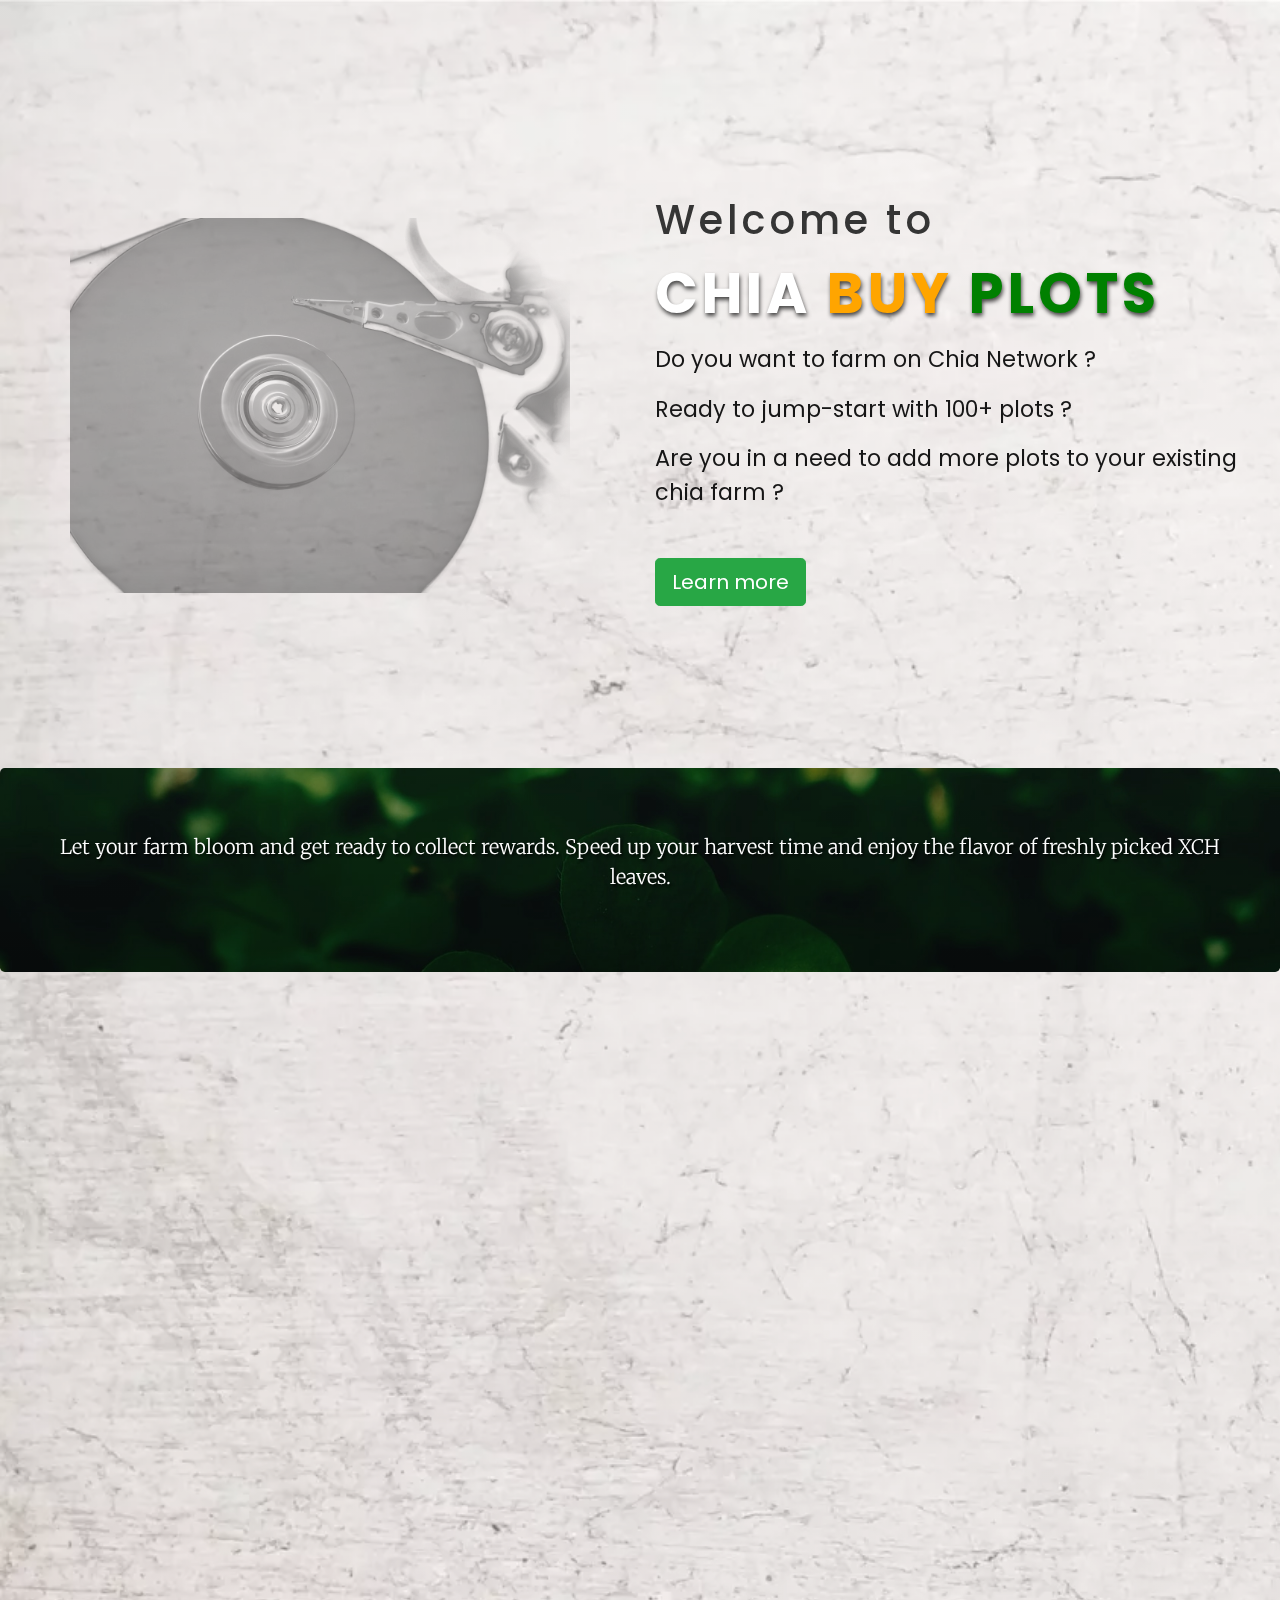
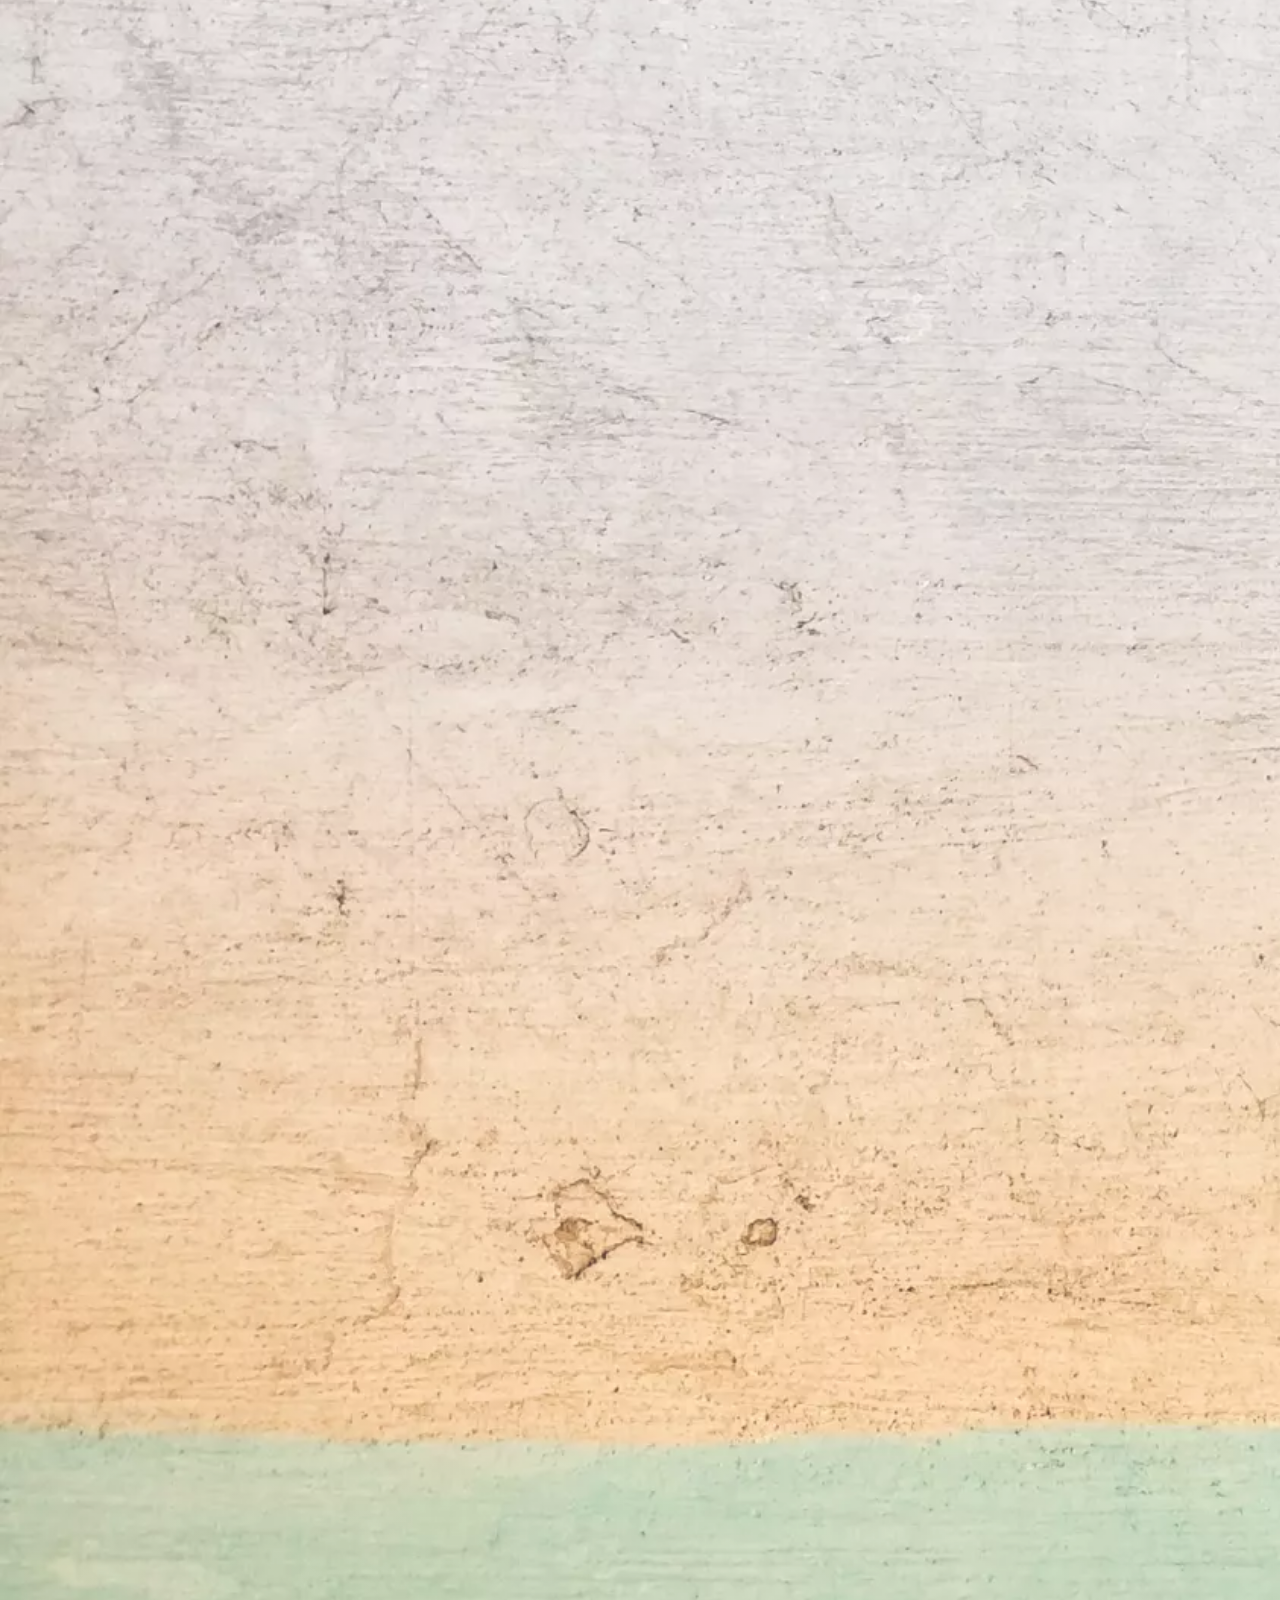
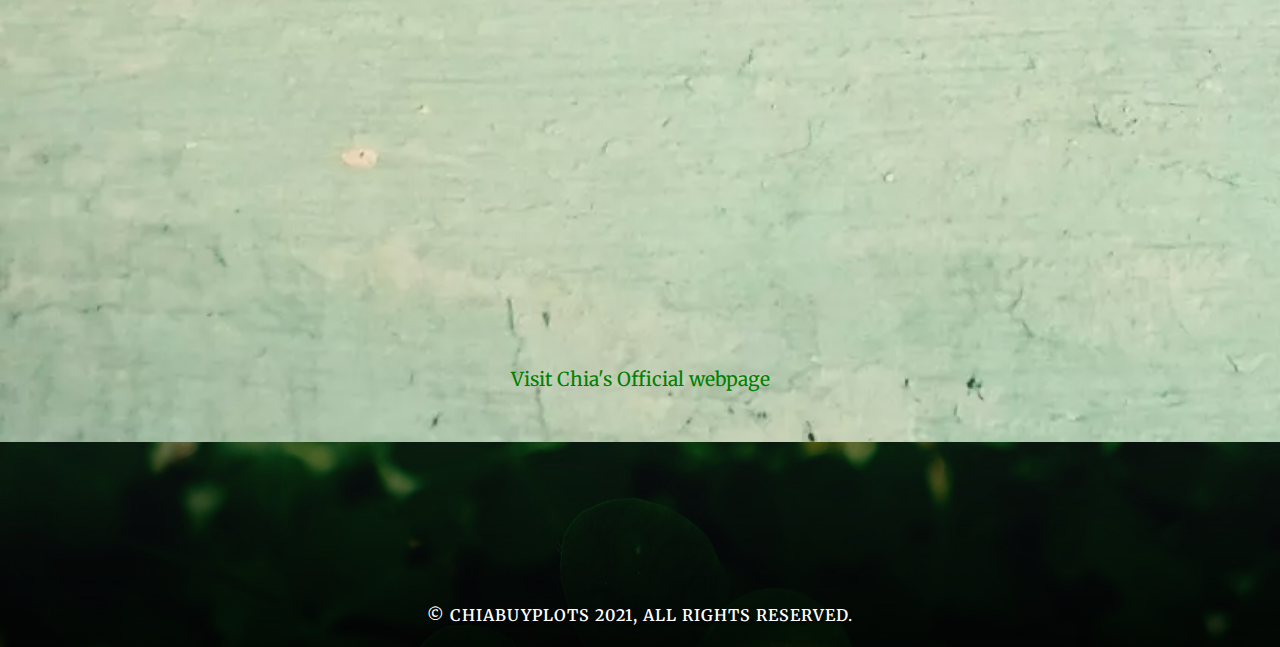
==== index.html @ c7537e88 "Fb chat script" ====
<!DOCTYPE html>
<html lang="en">
  <head>
    <!-- Global site tag (gtag.js) - Google Analytics -->
    <script
      async
      src="https://www.googletagmanager.com/gtag/js?id=G-4QS6Z4R3V3"
    ></script>
    <script>
      window.dataLayer = window.dataLayer || []
      function gtag() {
        dataLayer.push(arguments)
      }
      gtag('js', new Date())

      gtag('config', 'G-4QS6Z4R3V3')
    </script>
    <!-- End Google Tag Manager -->
    <meta charset="UTF-8" />
    <meta http-equiv="X-UA-Compatible" content="IE=edge" />
    <meta name="viewport" content="width=device-width, initial-scale=1.0" />
    <meta
      name="description"
      content="Chia network plots for sale with quotes"
    />
    <meta property="og:type" content="website" />
    <meta property="og:url" content="www.chiabuyplots.com" />
    <meta property="og:title" content="Chia Plots For Sale | Get XCH" />
    <meta name="twitter:title" content="Chia Plots For Sale | Get XCH" />
    <meta
      property="og:description"
      content="Chia Buy Plots, get more plots to farm on the chia network, and get your new XCH coins, today!"
    />
    <meta
      name="twitter:description"
      content="Chia Buy Plots, get more plots to farm on the chia network, and get your new XCH coins, today!"
    />
    <link rel="canonical" href="https://www.chiabuyplots.com" />
    <!-- FAVICON -->
    <link rel="apple-touch-icon" href="./img/logo2.webp" />
    <link rel="shortcut icon" type="image/png" href="./img/logo2.png" />
    <link rel="icon" href="./img/logo2.png" type="image/png" />

    <!-- FONT -->
    <link
      href="https://fonts.googleapis.com/css?family=Playfair+Display&display=swap"
      rel="stylesheet"
    />

    <!-- FA -->
    <link
      rel="stylesheet"
      href="https://cdnjs.cloudflare.com/ajax/libs/font-awesome/5.14.0/css/all.min.css"
      integrity="sha512-1PKOgIY59xJ8Co8+NE6FZ+LOAZKjy+KY8iq0G4B3CyeY6wYHN3yt9PW0XpSriVlkMXe40PTKnXrLnZ9+fkDaog=="
      crossorigin="anonymous"
    />
    <link rel="stylesheet" href="/style.css" />
    <link
      rel="stylesheet"
      href="https://maxcdn.bootstrapcdn.com/bootstrap/4.0.0/css/bootstrap.min.css"
      integrity="sha384-Gn5384xqQ1aoWXA+058RXPxPg6fy4IWvTNh0E263XmFcJlSAwiGgFAW/dAiS6JXm"
      crossorigin="anonymous"
    />
    <link rel="stylesheet" href="https://unpkg.com/aos@next/dist/aos.css" />
    <title>Chia Buy Plots</title>
  </head>
  <body>
    <!-- Google Tag Manager (noscript) -->
    <noscript
      ><iframe
        src="https://www.googletagmanager.com/ns.html?id=GTM-PSJRQSV"
        height="0"
        width="0"
        style="display: none; visibility: hidden"
      ></iframe
    ></noscript>
    <!-- End Google Tag Manager (noscript) -->

    <div class="container-fluid topz">
      <button class="navi-btn openz-btn">
        <i class="fas fa-bars"></i>
      </button>
    </div>

    <div class="container-fluid main-cont mt-5" data-aos="slide-up">
      <div class="row align-items-center my-5">
        <div class="col-6">
          <div class="text-center">
            <img
              src="/img/hdd3.png"
              alt="Hard disk drive mechanism"
              id="imgz"
              class="img-fluid"
              width="500px"
            />
          </div>
        </div>
        <div class="col align-self-center pushdown">
          <h1 class="mt-5">Welcome to</h1>
          <h2 id="compname" class="display-4 my-3">
            <span>CHIA</span> <span>BUY</span> <span>PLOTS</span>
          </h2>
          <p class="lead my-3">Do you want to farm on Chia Network ?</p>
          <p class="lead my-3">Ready to jump-start with 100+ plots ?</p>
          <p class="lead my-3">
            Are you in a need to add more plots to your existing chia farm ?
          </p>
          <div class="my-5">
            <a href="#pitch" id="lan-btn" class="btn btn-success btn-lg"
              >Learn more</a
            >
          </div>
        </div>
      </div>
    </div>

    <div class="navi navi-black">
      <!-- green -->
      <div class="navi navi-green">
        <!-- White putt content here -->
        <div class="navi navi-white">
          <button class="navi-btn close-btn">
            <i class="fas fa-times"></i>
          </button>
          <img
            src="/img/logo2.png"
            alt="green circle with dark green logo representing shopping bag with chia leaves "
            class="logoz"
          />
          <!-- Menu -->
          <ul class="listz">
            <li><a href="/index.html">Home</a></li>
            <li>
              <a href="/contact.html">Contact</a>
            </li>
          </ul>
          <div class="row justify-content-md-center">
            <div class="text-center">
              <a
                class=""
                href="https://www.instagram.com/buychiaplots/"
                alt="Link to instagram account"
                target="_blank"
                ><i class="fab fa-instagram-square"></i
              ></a>
              <a
                class=""
                href="https://www.facebook.com/LettieChia"
                alt="Link to facebook account"
                target="_blank"
                ><i class="fab fa-facebook-square"></i
              ></a>
            </div>
          </div>
        </div>
      </div>
    </div>

    <!-- END NAV -->

    <!-- SECTION INFO -->

    <div
      class="jumbotron"
      data-aos="fade-up"
      alt="green shamrock, credits Brazil_Topno"
    >
      <div class="text-center">
        <p class="lead">
          Let your farm bloom and get ready to collect rewards. Speed up your
          harvest time and enjoy the flavor of freshly picked XCH leaves.
        </p>
      </div>
    </div>
    <!-- CARD -->
    <section id="pitch">
      <div class="container my-5" data-aos="fade-up">
        <p class="lead">
          With the computing power that we have, we can generate 110 plots per
          day. Our current stock allows us to set for sale extra plots that we
          have in circulation. All plots that are available for sale are k-32
          size.
        </p>
        <div class="container my-3" data-aos="flip-left">
          <div class="row justify-content-md-center">
            <div class="card">
              <img
                class="card-img-top"
                src="/img/yachi.webp"
                alt="Chia network logo, green chia leaf on dark-green background"
              />
              <div class="">
                <div class="card-body">
                  <h5 class="card-title">PLOTS INFO</h5>
                  <h2 class="card-text">K-32</h2>
                </div>
                <ul class="list-group list-group-flush">
                  <li class="list-group-item">Size: 101.3GB</li>
                  <li class="list-group-item">Exp. date: 2026</li>
                  <li class="list-group-item">Stock: 350 plots</li>
                  <li class="list-group-item" id="money">
                    Price: <strong> €7</strong> or <strong>$8.45</strong>
                  </li>
                </ul>
                <div class="card-body">
                  <a href="/contact.html" class="btn btn-success"
                    >Get A Quote</a
                  >
                </div>
              </div>
            </div>
          </div>
        </div>
        <p class="lead">
          We are purposely not allowing direct purchase on the page because we
          want to make sure that our customers are well informed and familiar
          with how chia-network works and the technology behind it.
        </p>
        <p class="text-center">
          The only reason why we are listing plots for sale is due to our
          shortage of storage space
        </p>
      </div>
    </section>
    <br />
    <br />
    <br />
    <br />
    <br />
    <!-- BANNER2 -->
    <div
      class="jumbotron"
      data-aos="fade-up"
      alt="green shamrock, credits Brazil_Topno"
    >
      <div class="text-center">
        <p class="lead">
          Triple your chances to be awarded with XCH coins. Get your new plots
          today!
        </p>
      </div>
    </div>

    <br />
    <br />
    <br />
    <br />
    <br />

    <!-- SECTION2 -->

    <div class="container-fluid" data-aos="fade-up">
      <div class="row">
        <!--  -->
        <div class="col-lg-6 col-md-12 col-sm-12">
          <div class="container">
            <div class="text-center my-3">
              <img
                src="/img/rocket3.webp"
                alt="Space  shuttle lauch during daytime"
                class="img-fluid"
              />
            </div>
          </div>
        </div>
        <!--  -->
        <div class="col-lg-6 col-md-12 col-sm-12">
          <div class="container" id="article1">
            <div class="text-center">
              <h3 class="mt-4">GET READY TO START</h3>

              <p class="lead mt-5">
                The way to get started and be ahead of the competition with plot
                count is a huge advantage. Save valuable plotting time and start
                farming.

                <br />
                <br />
                With these tactics, you are saving tons of time and increasing
                your odds to farm rewards.

                <br />
                <br />

                Total Netspace is growing out of proportion due to Chinese
                farmers getting involved. At the time of this writing, Netspace
                is over 4.2 <strong>EiB</strong> when calculated to terabytes we
                are getting the sum of 4.200.000 <strong>TiB</strong>.
              </p>
            </div>
          </div>
        </div>
      </div>
      <br />
      <br />
      <br />
      <br />
      <br />
      <div
        class="container"
        data-aos="fade-up
      "
      >
        <div class="my-5" id="article2">
          <div class="text-center">
            <h3>About CHIA</h3>
            <br />
            <p class="lead my-3">
              CHIA_NETWORK is a serious contender for the top 20
              cryptocurrencies of the future.
              <br />
              <br />

              Founded by Bram Cohen inventor of BitTorrent, one of the best
              network engineers of our age. Stacked and armed with an
              experienced team behind him they have serious intentions to become
              the most-spread cryptocurrencies worldwide and replace the spot
              Bitcoin. Chia Network is dedicated to building a better blockchain
              and smart transaction and provides a decentralized platform that
              is more efficient, and more secure.
              <br />
              <br />
              Its cost efficiency, power usage, and proof of space and time are
              getting more attention from big investors and crypto-enthusiasts.
              Chia network green money for the future.
            </p>
          </div>
        </div>
      </div>
    </div>
    <div class="container">
      <div class="text-center my-5">
        <a
          alt="Chia Network, official website"
          class="green-link"
          href="https://www.chia.net"
          target="_blank"
        >
          Visit Chia's Official webpage</a
        >
      </div>
    </div>

    <!-- FOOTER -->
    <footer>
      <div class="container">
        <div class="text-center p-5">
          <div class="row justify-content-md-center">
            <a
              class="p-2"
              href="https://www.instagram.com/buychiaplots/"
              alt="Link to instagram account webpage www.chiabuyplots.com"
              target="_blank"
              ><i class="fab fa-instagram-square"></i
            ></a>
            <a
              class="p-2"
              href="https://www.facebook.com/LettieChia"
              alt="Link to facebook account webpage www.chiabuyplots.com"
              target="_blank"
              ><i class="fab fa-facebook-square"></i
            ></a>
          </div>
        </div>
      </div>
      <div class="container-fluid">
        <p class="text-center">
          &copy; CHIABUYPLOTS 2021, ALL RIGHTS RESERVED.
        </p>
      </div>
    </footer>
    <!-- Messenger Chat Plugin Code -->
    <div id="fb-root"></div>
    <script>
      window.fbAsyncInit = function () {
        FB.init({
          xfbml: true,
          version: 'v10.0',
        })
      }

      ;(function (d, s, id) {
        var js,
          fjs = d.getElementsByTagName(s)[0]
        if (d.getElementById(id)) return
        js = d.createElement(s)
        js.id = id
        js.src = 'https://connect.facebook.net/en_US/sdk/xfbml.customerchat.js'
        fjs.parentNode.insertBefore(js, fjs)
      })(document, 'script', 'facebook-jssdk')
    </script>

    <!-- Your Chat Plugin code -->
    <div
      class="fb-customerchat"
      attribution="biz_inbox"
      page_id="108338121428741"
    ></div>

    <script src="https://unpkg.com/aos@next/dist/aos.js"></script>
    <script>
      AOS.init()
    </script>

    <script src="script.js"></script>
  </body>
</html>
---- style.css ----
@import url('https://fonts.googleapis.com/css2?family=Merriweather:ital,wght@0,300;0,400;0,700;0,900;1,300;1,400;1,700;1,900&display=swap');
@import url('https://fonts.googleapis.com/css2?family=Poppins:ital,wght@0,100;0,200;0,300;0,400;0,500;0,600;0,700;1,300;1,400&display=swap');
* {
  margin: 0;
  padding: 0;
  box-sizing: border-box;
}

body {
  font-family: 'Merriweather', serif;
}

h1,
h2,
h3,
h4,
h5,
p {
  color: #fff;
  font-family: 'Merriweather', serif;
}
.container h2 {
  font-family: 'Merriweather', serif;
}

.text {
  text-transform: uppercase;
}
.logoz {
  text-align: center;
  width: 80px;
}

.navi-btn {
  border: none;
  background-color: transparent;
  cursor: pointer;
  font-size: 1.2rem;
}

.openz-btn {
  border: none;
  position: fixed;
  top: 15px;
  left: 15px;
}

/* NAVIGATION */

.navi {
  position: fixed;
  top: 0;
  left: 0;
  height: 100vh;
  transform: translateX(-100%);
  transition: transform 0.3s ease-in-out;
}

.navi.vidljivo {
  transform: translateX(0);
}

.navi-black {
  background-color: rgb(34, 31, 31);
  width: 60%;
  max-width: 480px;
  min-width: 320px;
}

.navi-green {
  background-color: rgb(21, 177, 47);
  width: 95%;
}

.navi-white {
  background-color: #fff;
  width: 95%;
  padding: 40px;
  position: relative;
}
.navi-white .close-btn {
  position: absolute;
  top: 1px;
  right: 1px;
  opacity: 0.5;
}

.listz {
  list-style-type: none;
  padding: 0;
}
.listz li {
  margin: 20px 0;
}

.listz li a {
  text-decoration: none;
  color: rgb(34, 31, 31);
  font-size: 14px;
  text-transform: uppercase;
}
.listz ul {
  list-style-type: none;
  padding-left: 20px;
}

/* ANIMATION */

.navi-black {
  transition-delay: 0.4s;
}
.navi-black.vidljivo {
  transition-delay: 0s;
}

.navi-green {
  transition-delay: 0.2s;
}

.navi-green.vidljivo {
  transition-delay: 0.2s;
}

.navi-white {
  transition-delay: 0s;
}
.navi-white.vidljivo {
  z-index: 10;
  transition-delay: 0.4s;
}

/* HERO */
.left {
}

.topz {
  z-index: 10;
}

section {
  z-index: 1;
}
.navi {
  z-index: 10;
}

.row h1,
h3,
h2,
h5,
p {
  color: #161616;
  font-family: 'Merriweather', serif;
}
.container-fluid {
}
.container-fluid h1,
h2,
h3,
h4,
h5,
h6,
p {
  color: #161616;
  font-family: 'Merriweather', serif;
}

.text-center h3 {
  color: #161616;
  font-family: 'Merriweather', serif;
}

.lead {
  font-size: 1.2rem;
}

.fas.fa-bars {
  color: #161616;
}
footer {
  min-height: 200px;
  background-color: rgb(221, 221, 221);
}
.navi-btn.openz-btn {
  z-index: 10;
}

@media (max-width: 600px) {
  #hero-title {
    font-size: 18px;
    text-transform: uppercase;
  }
  .img-flid {
    padding: 20px;
  }
  .main-cont h2 {
    font-size: 24px;
  }
  .main-cont p {
    padding: 10px;
  }
}

/* CONTACT PAGE */
form label,
textarea {
  font-family: 'Larsseit';
  font-size: 12px;
  text-transform: uppercase;
  letter-spacing: 2px;
}

.form-control {
  box-shadow: none !important;
}

form input,
textarea {
  border-radius: 0% !important;
}

form input:focus,
textarea:focus {
  outline: none !important;
  border: 2px solid #000 !important;
}
form button {
  background-color: #161616;
  color: #fff;
  font-size: 1.2rem;
  padding: 10px 60px;
  border: none;
}
.jumbo h1 {
  font-family: 'Merriweather', serif;
}

.jumbotron {
  background: linear-gradient(180deg, rgba(0, 0, 0, 0.2), rgba(0, 0, 0, 0.4)),
    url(/img/brazil.webp);
  background-size: cover;
}

/* EDITS */
body {
  background: linear-gradient(
      180deg,
      rgba(255, 255, 255, 0.5),
      rgba(255, 255, 255, 0.1)
    ),
    url(/img/bharath.webp);
  background-size: cover;
  background-repeat: no-repeat;
}
.jumbotron p {
  color: #fff;
  text-shadow: 2px 2px 3px rgba(0, 0, 0, 1);
}
footer {
  background: linear-gradient(180deg, rgba(0, 0, 0, 0.3), rgba(0, 0, 0, 0.8)),
    url(/img/brazil.webp);
  background-size: cover;
}
footer i {
  color: #fff;
  font-size: 33px;
  padding: 40px;
}

footer p {
  color: #fff;
  font-weight: 600;
  letter-spacing: 1px;
  margin-bottom: 0;
  padding-bottom: 20px;
  text-shadow: 1px 2px 3px rgba(0, 0, 0, 0.7);
}
.navi i {
  margin: 100px 0 0 0;
  color: #535353;
  font-size: 24px;
  padding: 40px;
  margin-left: 2rem;
}
.container-fluid {
  margin: 0;
  padding: 0;
}

.close-btn:focus {
  outline: none;
}
.openz-btn:focus {
  outline: none;
}

/* card */

.card {
  width: 22rem;
  border: none;
  box-shadow: 10px 10px 30px rgba(0, 0, 0, 0.5);
}

.dpart {
  padding: 3rem 0;
  background-color: slategrey;
}
.card {
  font-family: 'Merriweather', serif;
}

.card h2 {
  font-family: Arial, Helvetica, sans-serif;
}

.green-link {
  font-family: 'Merriweather', serif;
  text-decoration: none;
  color: green;
  font-size: 1.2rem;
  margin: 50px 0;
  transition: all 0.4s ease-in-out;
}
.green-link:hover {
  color: rgba(122, 87, 10, 0.9);
  text-decoration: none;
}
.listz li a {
  font-family: 'Merriweather', serif;
  font-size: 18px;
  color: #666666;
}
#logo-main {
  padding: 20px;
  width: 120px;
}
.contacts h1 {
  font-family: 'Poppins', sans-serif;

  letter-spacing: 2px;
}
.top-logo {
  position: absolute;
  top: 60px;
  left: 10px;
  width: 125px;
}

.something {
  clear: both;
}
.main-cont {
  font-family: 'Poppins', sans-serif;
  min-height: 80vh;
}
.main-cont h1 {
  letter-spacing: 4px;
  font-family: 'Poppins', sans-serif;
}
.main-cont h2 {
  letter-spacing: 4px;
  font-family: 'Poppins', sans-serif;
  font-weight: 600;
}

.main-cont p {
  font-size: 1.4rem;
  font-weight: 400;
  font-family: 'Poppins', sans-serif;
}

.pushdown {
  margin-top: 100px;
}
.pushdown h1 {
  color: #353535;
}
#compname {
  text-shadow: 1px 3px 4px rgba(0, 0, 0, 0.7);
  font-weight: 700;
}
#imgz {
  margin-top: 110px;
  opacity: 0.5;
}

@media (max-width: 600px) {
  .navi i {
    padding: 20px;
    margin: 20px;
  }
  .card {
    margin-left: 2rem;
    box-shadow: 2px 2px 10px rgba(0, 0, 0, 0.5);
    width: 18rem;
  }
  .top-logo {
    display: none;
  }
  .pushdown {
    margin-top: 30px;
  }
  .pushdown h1 {
    margin-left: 15px;
    font-size: 1.3rem;
  }
  #compname {
    margin-left: 10px;
    font-size: 3rem;
  }
  #imgz {
    display: none;
  }
  .logoz {
    width: 30px;
  }
  #pitch > .container > p {
    padding: 10px;
    text-align: left;
  }
  #pitch p {
  }
  #article1 p {
    padding: 0;
    text-align: left;
  }
  #article2 p {
    padding: 0;
    text-align: left;
  }
}
#compname > span:nth-child(1) {
  color: #fff;
}
#compname > span:nth-child(2) {
  color: orange;
}
#compname > span:nth-child(3) {
  color: green;
}
@media (min-device-width: 768px) {
  .top-logo {
    position: absolute;
    top: 90px;
    left: 30px;
    width: 69px;
  }
}
#money > strong {
  color: rgb(13, 133, 13);
  font-family: Arial, Helvetica, sans-serif;
  font-size: 1.3rem;
  /* text-shadow: 1px 1px 1px rgba(33, 200, 33, 0.6); */
}
#pitch p {
  padding: 2rem;
}
#article1 p {
  padding: 1rem;
  text-align: left;
}
#article2 p {
  padding: 1rem;
  text-align: left;
}
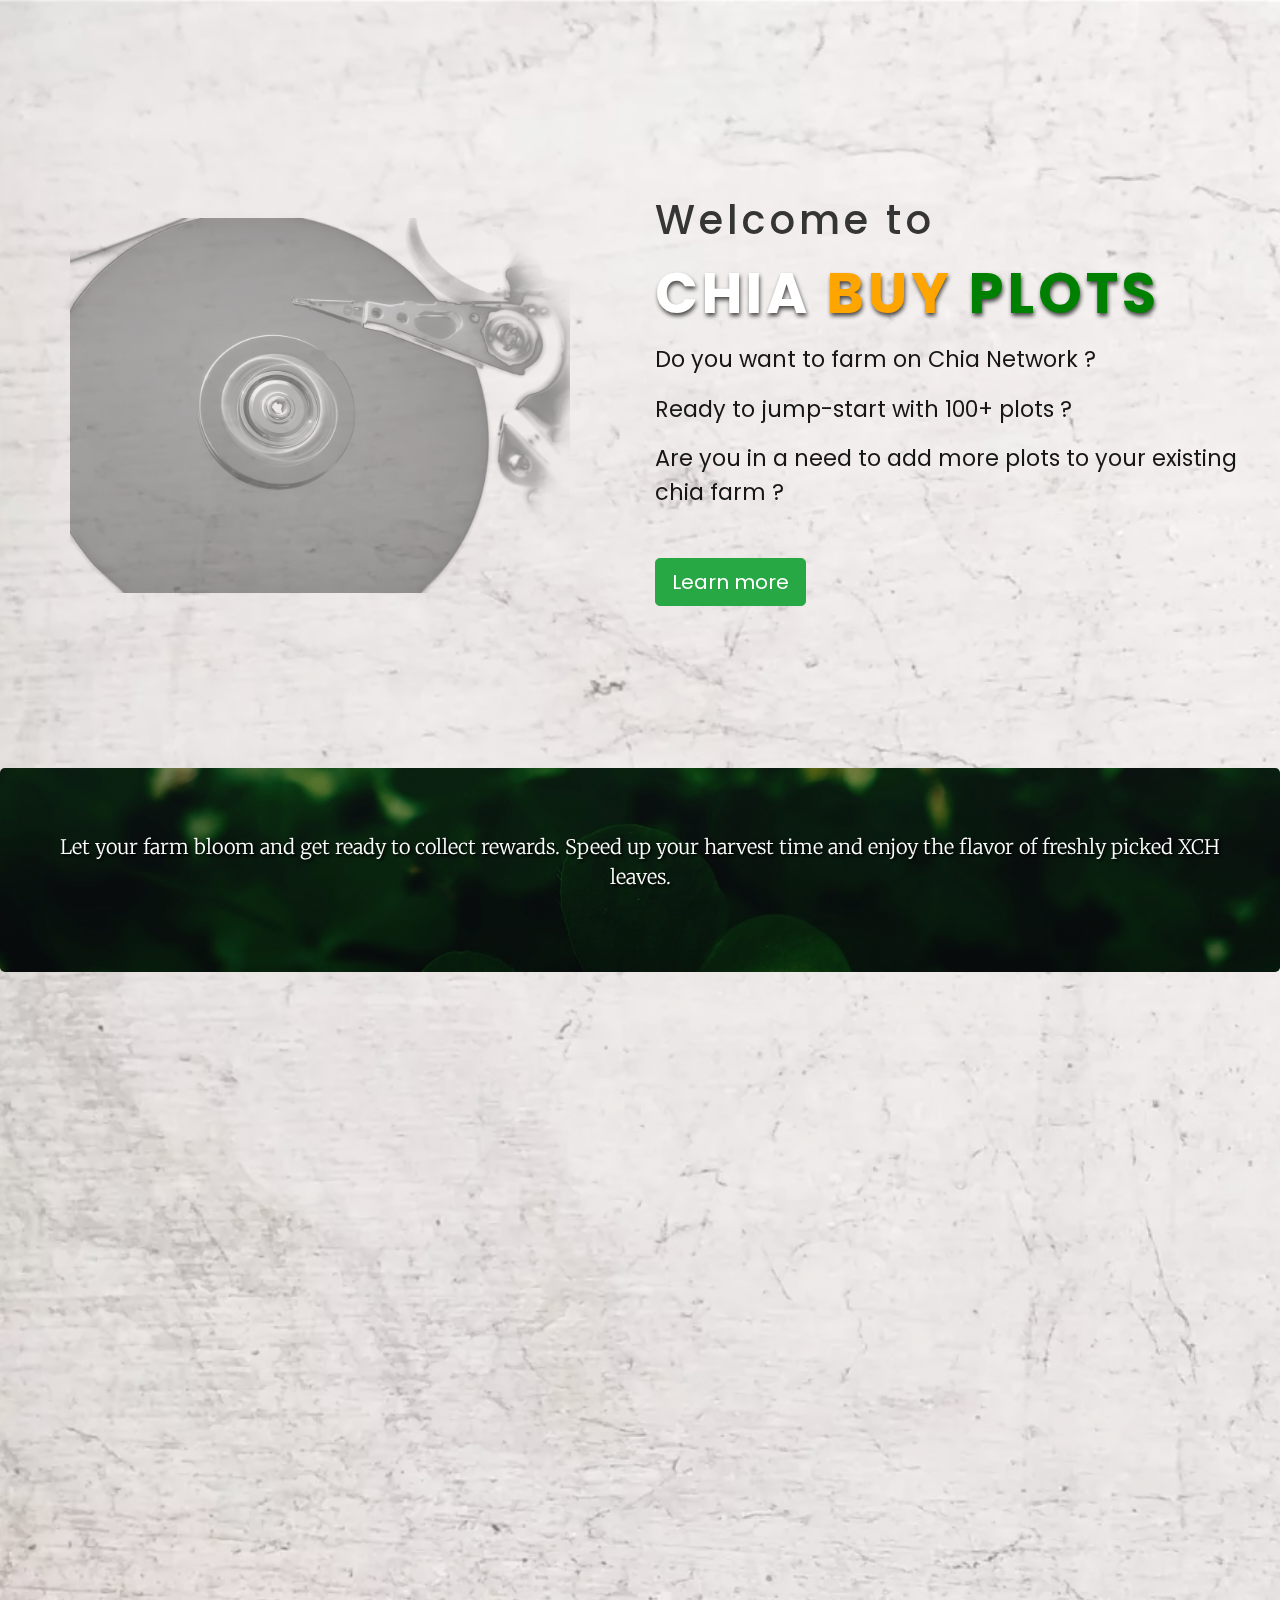
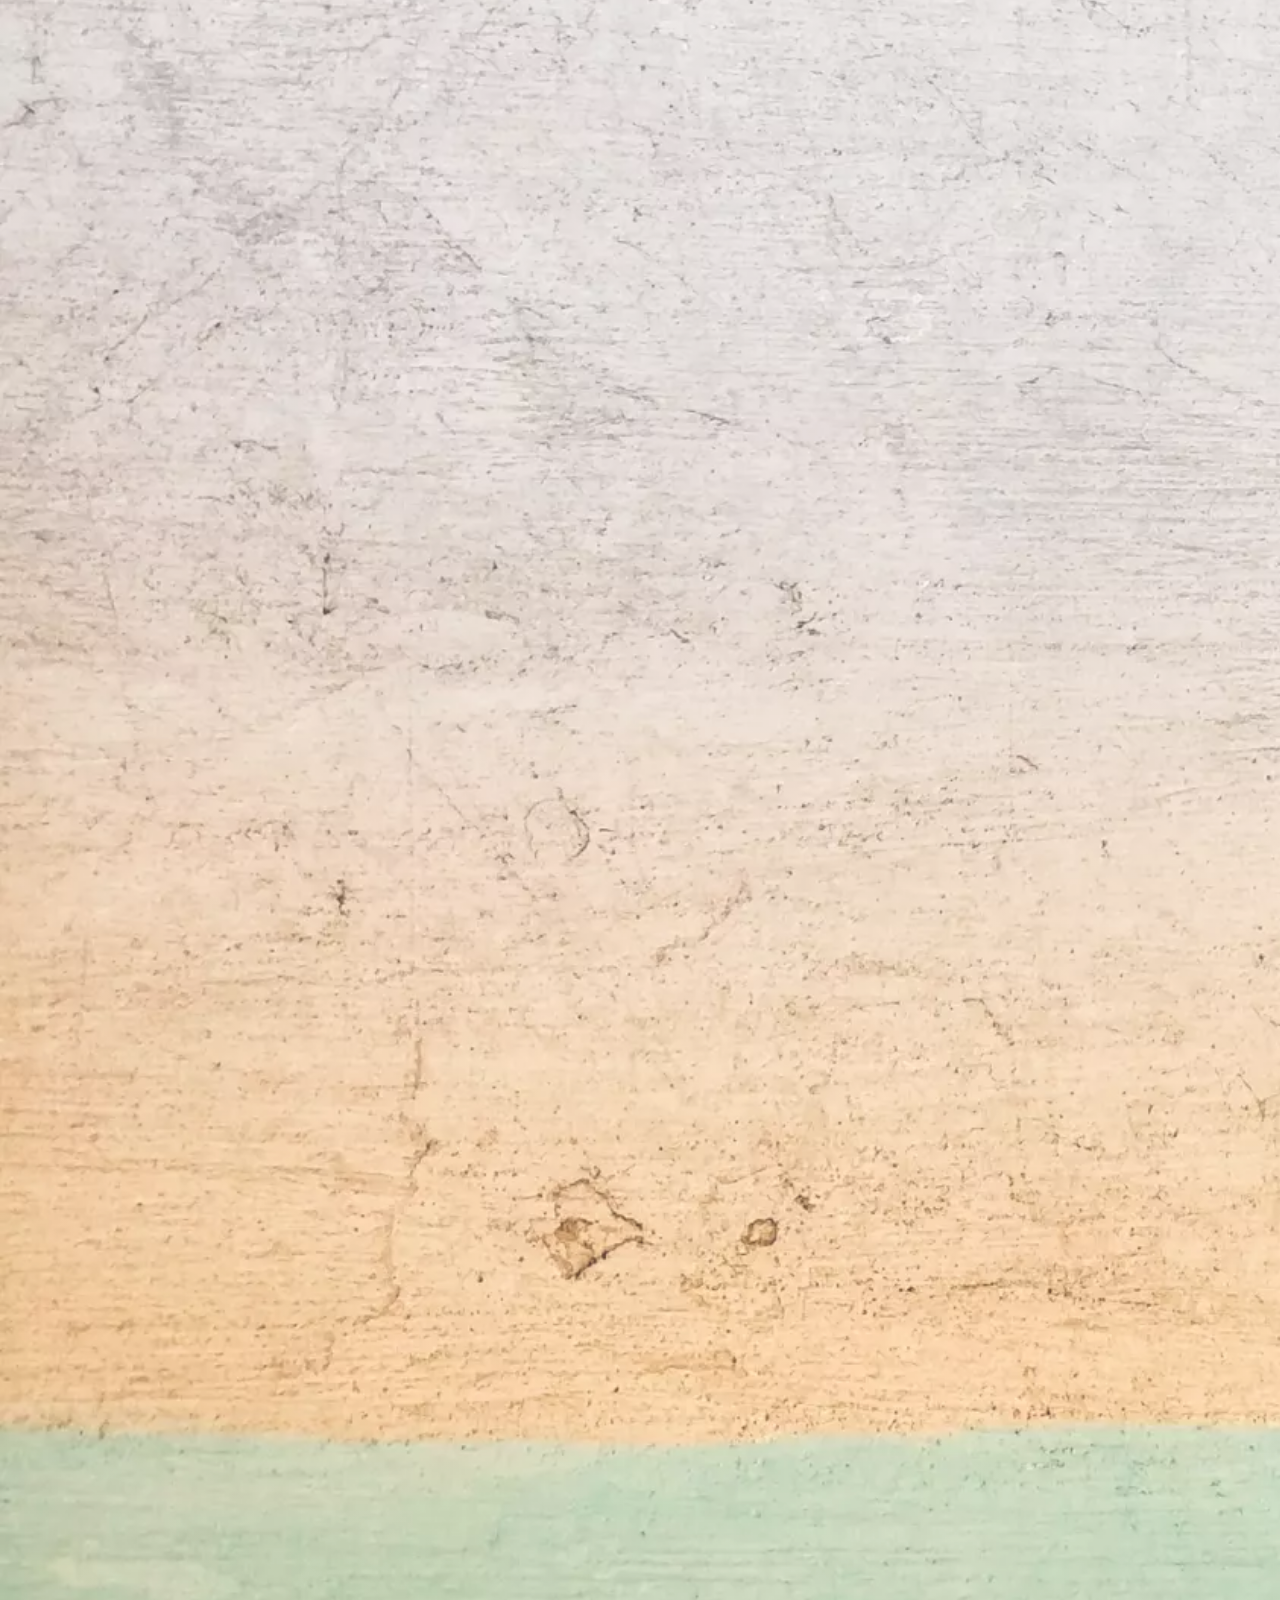
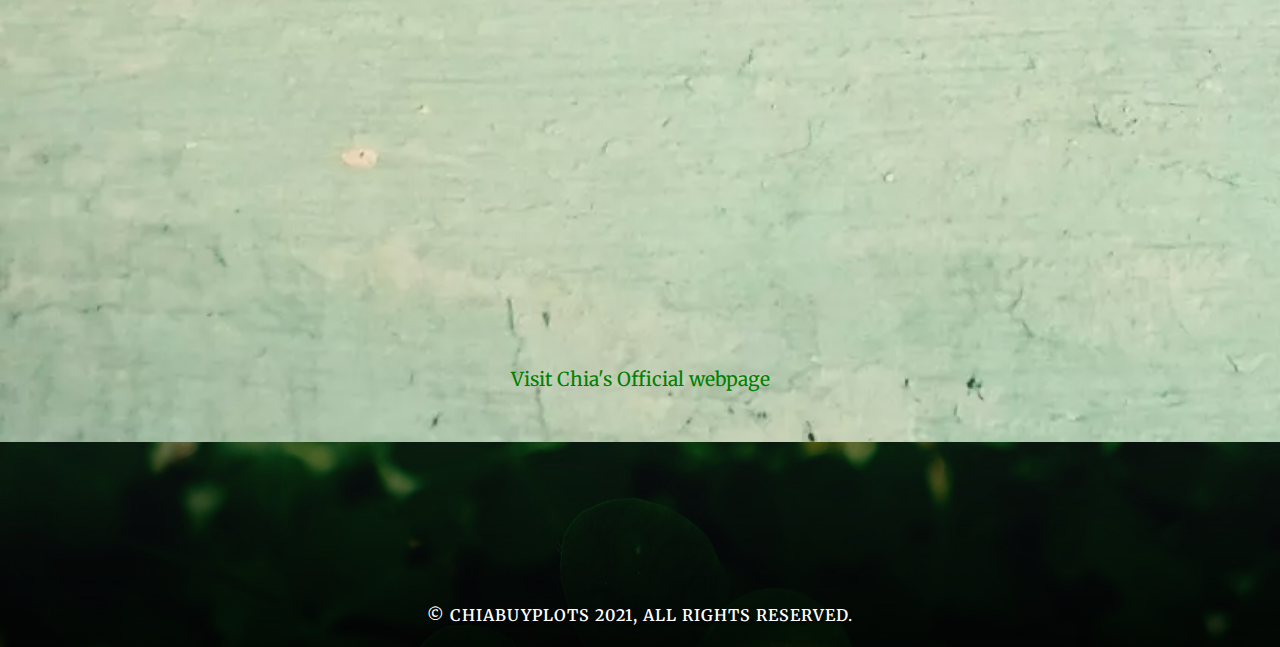
==== commit 6e38c9ec: "minimized chat" ====
(no text change in the page or its own stylesheets)
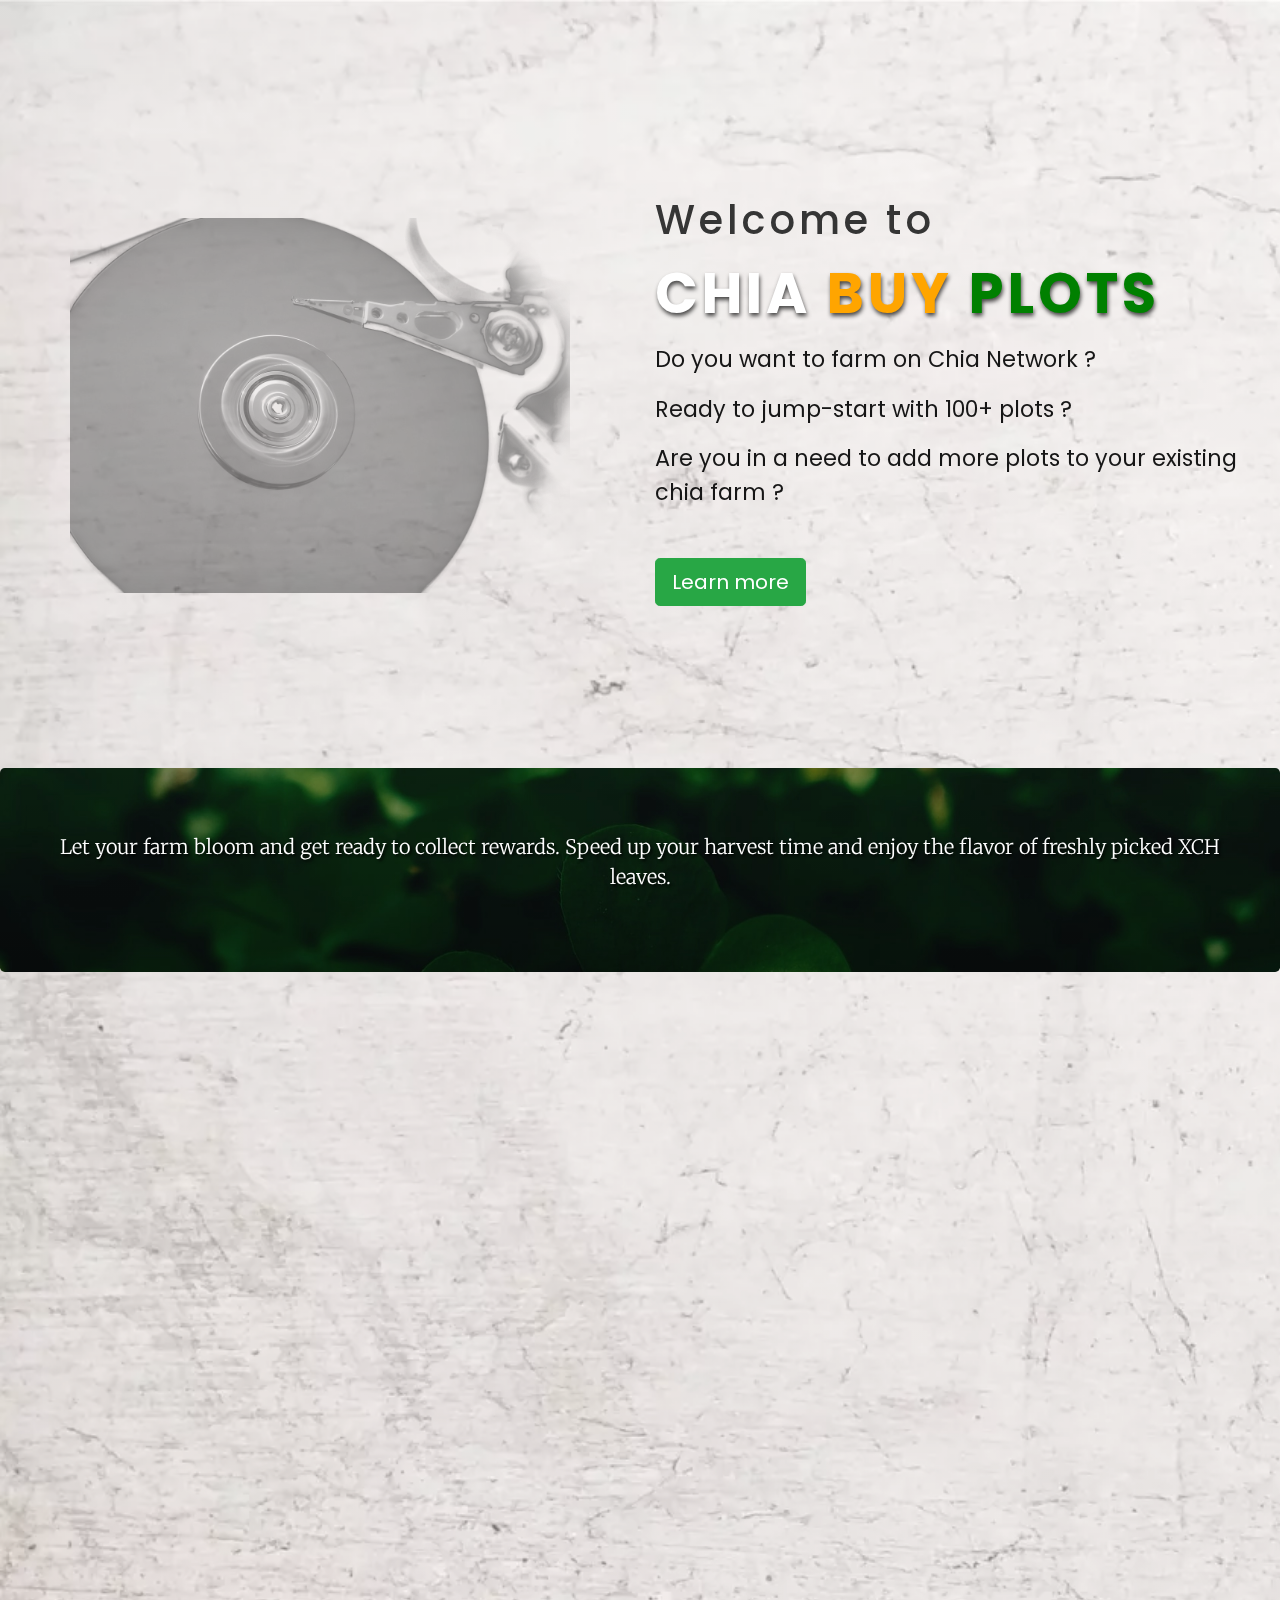
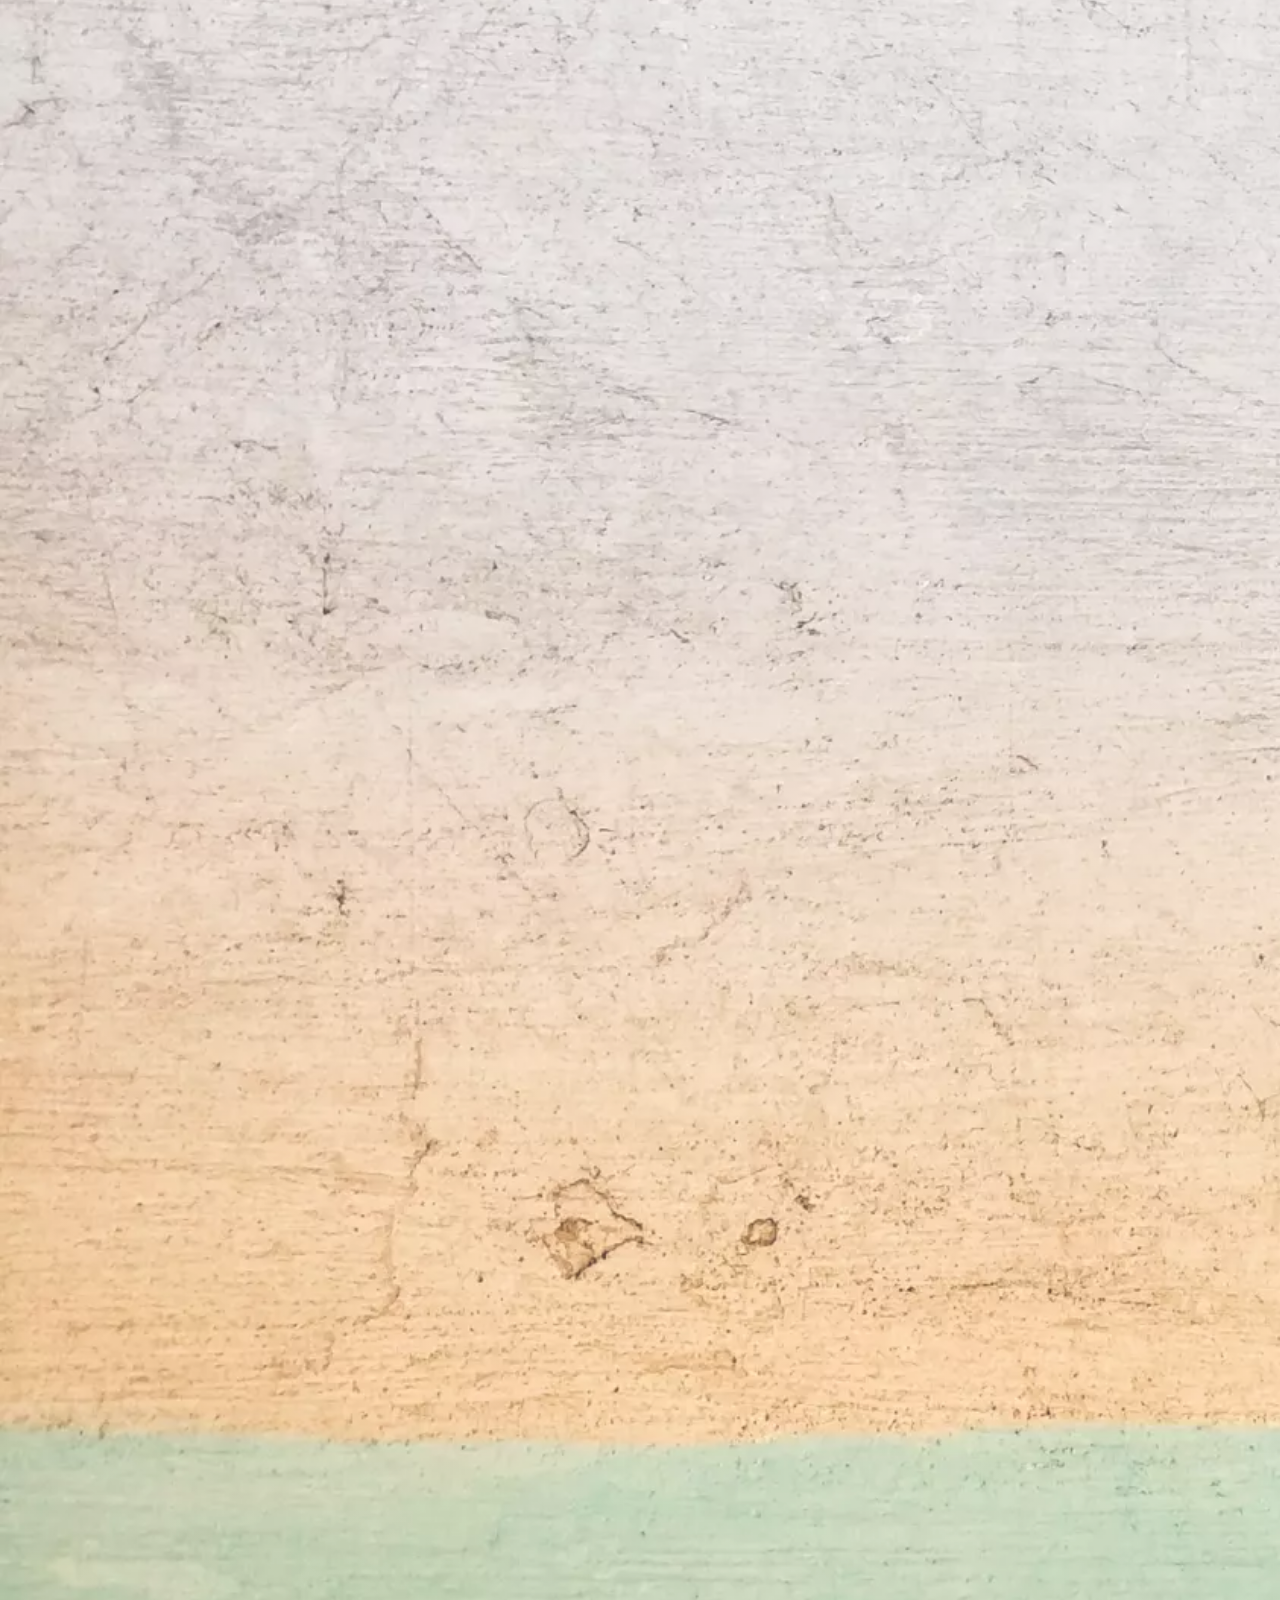
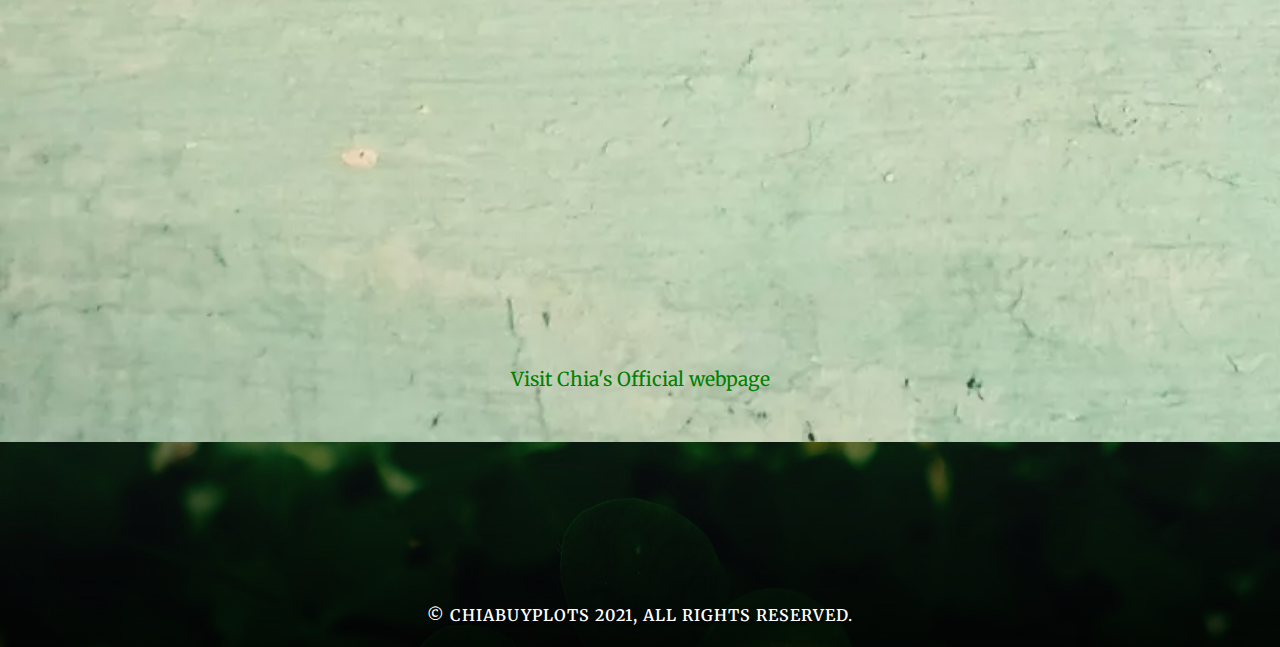
==== commit 436a4e1b: "pricedrop" ====
--- a/index.html
+++ b/index.html
@@ -199,7 +199,7 @@
                   <li class="list-group-item">Exp. date: 2026</li>
                   <li class="list-group-item">Stock: 350 plots</li>
                   <li class="list-group-item" id="money">
-                    Price: <strong> €7</strong> or <strong>$8.45</strong>
+                    Price: <strong> €6</strong> or <strong>$7.30</strong>
                   </li>
                 </ul>
                 <div class="card-body">
@@ -378,7 +378,6 @@
           version: 'v10.0',
         })
       }
-
       ;(function (d, s, id) {
         var js,
           fjs = d.getElementsByTagName(s)[0]
